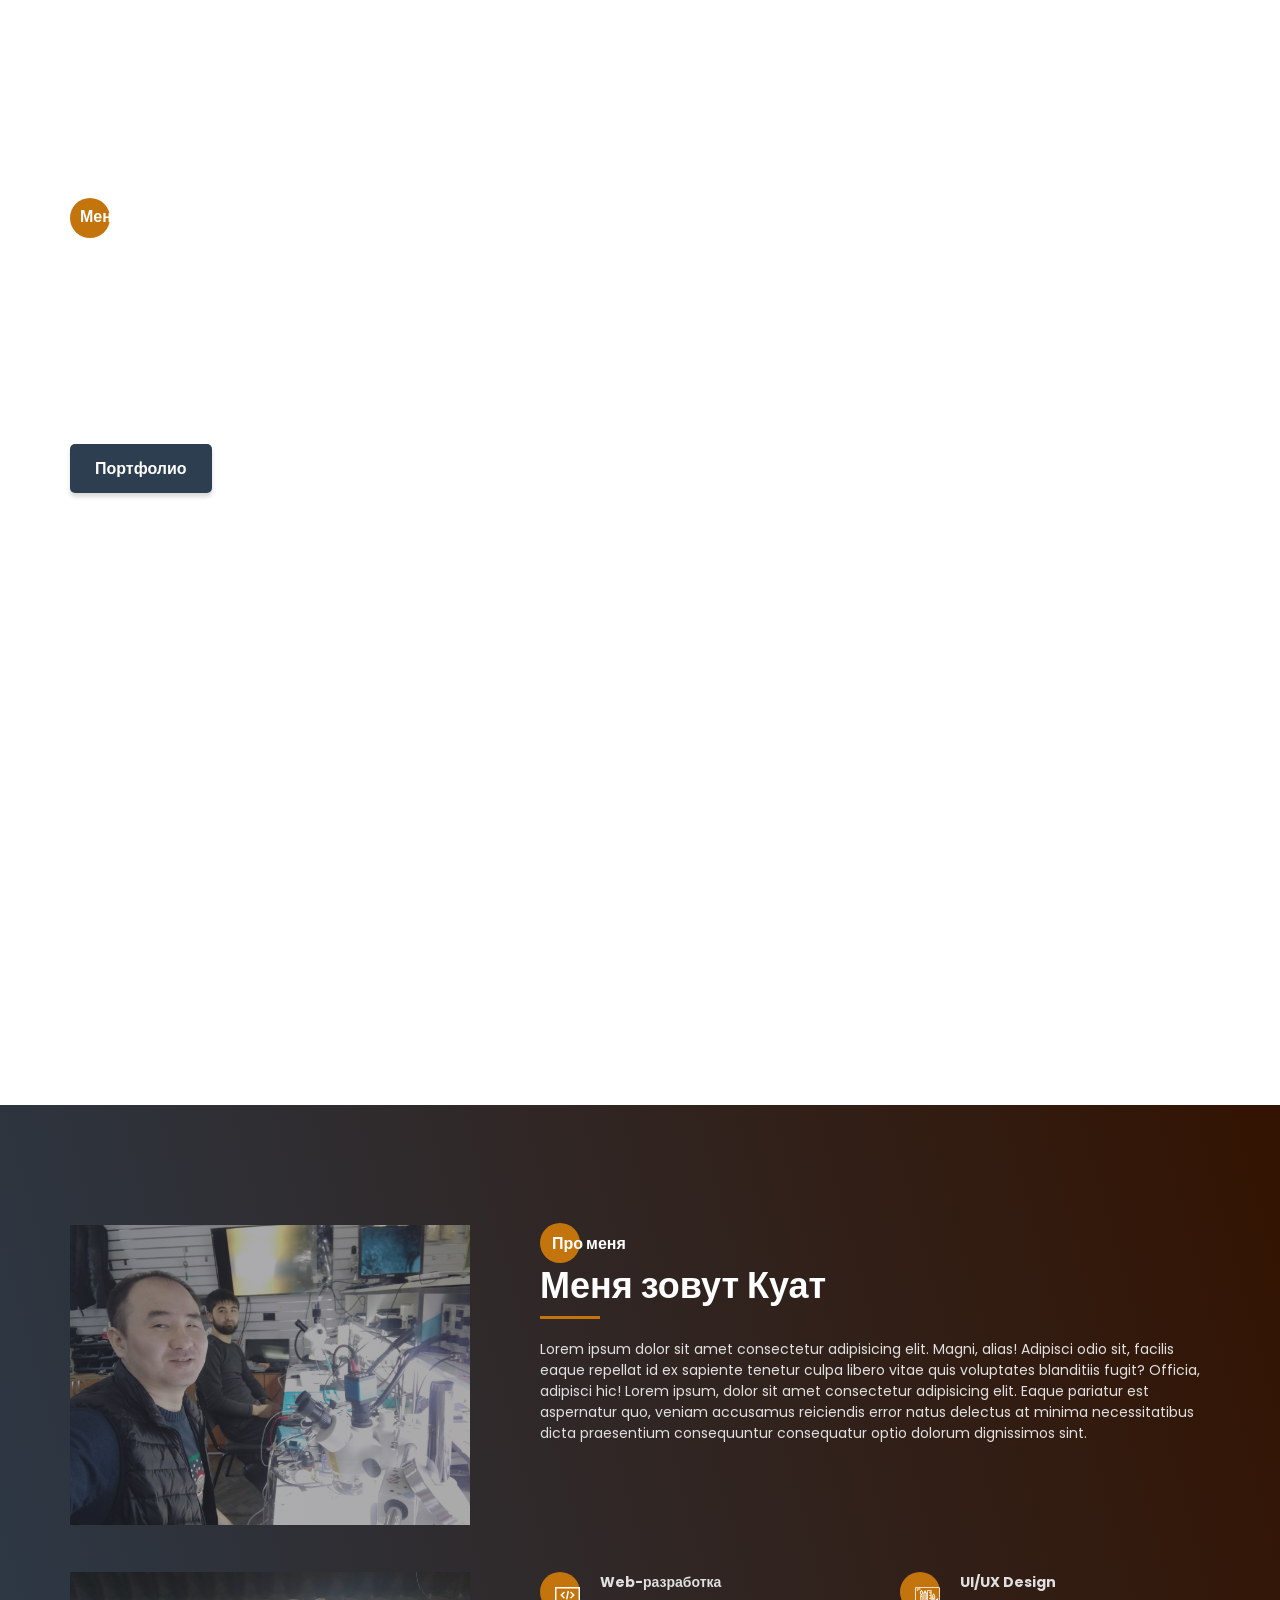
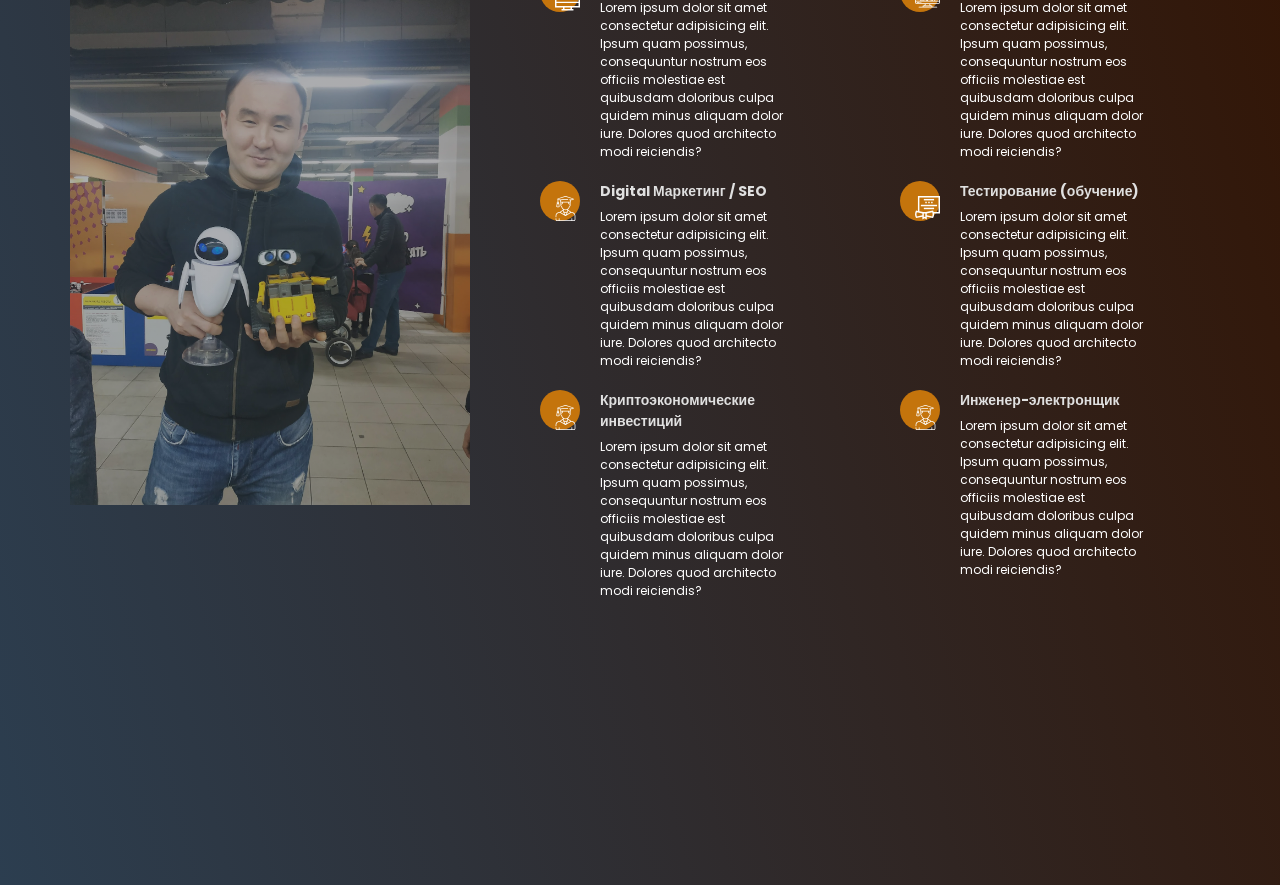
==== src/index.html @ 49ebad3f "test" ====
<!DOCTYPE html>
<html lang="en">
  <head>
    <meta charset="UTF-8" />
    <meta name="viewport" content="width=device-width, initial-scale=1.0" />
    <title>Nurmakhanov Kuat Kuanyshovich</title>
    <link
      href="https://fonts.googleapis.com/css2?family=Roboto:wght@100;300;400;700&display=swap"
      rel="stylesheet"
    />
    <link rel="stylesheet" href="css/style.min.css" />
  </head>
  <body>
    <aside class="sidepanel">
      <a href="#" class="sidepanel__link"
        ><img src="/src/icons/instagram.svg" alt="instagram" /></a
      ><a href="#" class="sidepanel__link"
        ><img src="/src/icons/tiktok.svg" alt="tiktok" /></a
      ><a href="#" class="sidepanel__link"
        ><img src="/src/icons/github.svg" alt="git" /></a
      ><a href="#" class="sidepanel__link"
        ><img src="/src/icons/twitter.svg" alt="twitter"
      /></a>
    </aside>

    <div class="menu">
      <div class="menu__block">
        <div class="menu__close">
          <svg
            width="29"
            height="30"
            viewBox="0 0 29 30"
            fill="none"
            xmlns="http://www.w3.org/2000/svg"
          >
            <path
              d="M17.1568 14.5231L28.4489 3.23075C29.1837 2.49623 29.1837 1.30861 28.4489 0.574085C27.7144 -0.160437 26.5267 -0.160437 25.7922 0.574085L14.4998 11.8665L3.20781 0.574085C2.47295 -0.160437 1.28567 -0.160437 0.551149 0.574085C-0.183716 1.30861 -0.183716 2.49623 0.551149 3.23075L11.8432 14.5231L0.551149 25.8155C-0.183716 26.55 -0.183716 27.7376 0.551149 28.4721C0.917206 28.8385 1.39852 29.0226 1.87948 29.0226C2.36045 29.0226 2.84141 28.8385 3.20781 28.4721L14.4998 17.1798L25.7922 28.4721C26.1586 28.8385 26.6396 29.0226 27.1205 29.0226C27.6015 29.0226 28.0825 28.8385 28.4489 28.4721C29.1837 27.7376 29.1837 26.55 28.4489 25.8155L17.1568 14.5231Z"
              fill="white"
            />
          </svg>
        </div>
        <nav>
          <ul class="menu__list">
            <li class="menu__link"><a href="#">ПРО МЕНЯ</a></li>
            <li class="menu__link"><a href="#">МОЙ ОПЫТ</a></li>
            <li class="menu__link"><a href="#">МОИ НАВЫКИ</a></li>
            <li class="menu__link"><a href="#">МОИ РАБОТЫ</a></li>
            <li class="menu__link"><a href="#">ПРАЙС ЛИСТ</a></li>
            <li class="menu__link"><a href="#">КОНТАКТЫ</a></li>
          </ul>
        </nav>

        <div class="menu__social">
          <a href="#"><img src="/src/icons/instagram.svg" alt="instagram" /></a
          ><a href="#"><img src="/src/icons/tiktok.svg" alt="tiktok" /></a
          ><a href="#"><img src="/src/icons/github.svg" alt="git" /></a
          ><a href="#"><img src="/src/icons/twitter.svg" alt="twitter" /></a>
        </div>
      </div>
      <div class="menu__overlay"></div>
    </div>

    <section class="promo">
      <div class="hamburger">
        <span></span>
        <span class="long"></span>
        <span></span>
      </div>
      <div class="container">
        <div class="title title_fs16 promo__subtitle">
          Меня зову Куат Нурмаханов
        </div>
        <h1 class="title title_fs48 promo__title">
          Эксперт в IT, Маркетинге и Обучении
        </h1>
        <div class="promo__btns">
          <a href="#" class="promo__link btn">Портфолио</a
          ><a href="#" class="promo__link">Про меня</a>
        </div>
      </div>
    </section>

    <section class="about">
      <div class="container">
        <div class="about__wrapper">
          <div class="about__photo">
            <img src="/src/img/resens.jpg" alt="resens2021" />
          </div>
          <div class="about__photo2">
            <img src="/src/img/robo.jpg" alt="robo" />
          </div>
          <div class="about__descr">
            <h2 class="title title_fs16 about__title">Про меня</h2>
            <div class="title title_fs36 about__subtitle">Меня зовут Куат</div>
            <div class="divider"></div>
            <p class="about__text">
              Lorem ipsum dolor sit amet consectetur adipisicing elit. Magni,
              alias! Adipisci odio sit, facilis eaque repellat id ex sapiente
              tenetur culpa libero vitae quis voluptates blanditiis fugit?
              Officia, adipisci hic! Lorem ipsum, dolor sit amet consectetur
              adipisicing elit. Eaque pariatur est aspernatur quo, veniam
              accusamus reiciendis error natus delectus at minima necessitatibus
              dicta praesentium consequuntur consequatur optio dolorum
              dignissimos sint.
            </p>
          </div>

          <div class="about__skills">
            <div class="about__skills-item">
              <div class="about__skills-circle">
                <img src="/src/icons/web development.svg" alt="" />
              </div>
              <div>
                <div class="title title_fs14">Web-разработка</div>
                <div class="about__skills-text">
                  Lorem ipsum dolor sit amet consectetur adipisicing elit. Ipsum
                  quam possimus, consequuntur nostrum eos officiis molestiae est
                  quibusdam doloribus culpa quidem minus aliquam dolor iure.
                  Dolores quod architecto modi reiciendis?
                </div>
              </div>
            </div>
            <!-- <div class="about__skills-item">
              <div class="about__skills-circle">
                <img src="/src/icons/Developer.svg" alt="" />
              </div>
              <div>
                <div class="title title_fs14">Разработка приложений</div>
                <div class="about__skills-text">
                  Lorem ipsum dolor sit amet consectetur adipisicing elit. Ipsum
                  quam possimus, consequuntur nostrum eos officiis molestiae est
                  quibusdam doloribus culpa quidem minus aliquam dolor iure.
                  Dolores quod architecto modi reiciendis?
                </div>
              </div>
            </div> -->
            <div class="about__skills-item">
              <div class="about__skills-circle">
                <img src="/src/icons/Design.svg" alt="" />
              </div>
              <div>
                <div class="title title_fs14">UI/UX Design</div>
                <div class="about__skills-text">
                  Lorem ipsum dolor sit amet consectetur adipisicing elit. Ipsum
                  quam possimus, consequuntur nostrum eos officiis molestiae est
                  quibusdam doloribus culpa quidem minus aliquam dolor iure.
                  Dolores quod architecto modi reiciendis?
                </div>
              </div>
            </div>
            <div class="about__skills-item">
              <div class="about__skills-circle">
                <img src="/src/icons/University.svg" alt="" />
              </div>
              <div>
                <div class="title title_fs14">Digital Маркетинг / SEO</div>
                <div class="about__skills-text">
                  Lorem ipsum dolor sit amet consectetur adipisicing elit. Ipsum
                  quam possimus, consequuntur nostrum eos officiis molestiae est
                  quibusdam doloribus culpa quidem minus aliquam dolor iure.
                  Dolores quod architecto modi reiciendis?
                </div>
              </div>
            </div>
            <div class="about__skills-item">
              <div class="about__skills-circle">
                <img src="/src/icons/Courses.svg" alt="" />
              </div>
              <div>
                <div class="title title_fs14">Тестирование (обучение)</div>
                <div class="about__skills-text">
                  Lorem ipsum dolor sit amet consectetur adipisicing elit. Ipsum
                  quam possimus, consequuntur nostrum eos officiis molestiae est
                  quibusdam doloribus culpa quidem minus aliquam dolor iure.
                  Dolores quod architecto modi reiciendis?
                </div>
              </div>
            </div>
            <div class="about__skills-item">
              <div class="about__skills-circle">
                <img src="/src/icons/University.svg" alt="" />
              </div>
              <div>
                <div class="title title_fs14">
                  Криптоэкономические инвестиций
                </div>
                <div class="about__skills-text">
                  Lorem ipsum dolor sit amet consectetur adipisicing elit. Ipsum
                  quam possimus, consequuntur nostrum eos officiis molestiae est
                  quibusdam doloribus culpa quidem minus aliquam dolor iure.
                  Dolores quod architecto modi reiciendis?
                </div>
              </div>
            </div>
            <div class="about__skills-item">
              <div class="about__skills-circle">
                <img src="/src/icons/University.svg" alt="" />
              </div>
              <div>
                <div class="title title_fs14">Инженер-электронщик</div>
                <div class="about__skills-text">
                  Lorem ipsum dolor sit amet consectetur adipisicing elit. Ipsum
                  quam possimus, consequuntur nostrum eos officiis molestiae est
                  quibusdam doloribus culpa quidem minus aliquam dolor iure.
                  Dolores quod architecto modi reiciendis?
                </div>
              </div>
            </div>
          </div>
        </div>
      </div>
    </section>

    <script src="js/script.js"></script>
  </body>
</html>
---- src/css/style.min.css ----
@import"libs/bootstrap-reboot.css";@import"https://fonts.googleapis.com/css2?family=Poppins:wght@500;700&display=swap";*{font-family:"Poppins",sans-serif;margin:0;padding:0}.container{width:1140px;margin:0 auto}.divider{height:3px;width:60px;background-color:#c4740c;margin-top:25px}.btn{background:#2c3e50;-webkit-box-shadow:0px 4px 4px rgba(0,0,0,.15);box-shadow:0px 4px 4px rgba(0,0,0,.15);padding:12px 25px;border-radius:5px;-webkit-transition:background-color .3s ease,-webkit-transform .3s ease;transition:background-color .3s ease,-webkit-transform .3s ease;transition:transform .3s ease,background-color .3s ease;transition:transform .3s ease,background-color .3s ease,-webkit-transform .3s ease}.btn:hover{-webkit-transform:scale(1.1);transform:scale(1.1);background-color:#009bdf}.promo{min-height:100vh;position:relative;background:url("/src/img/bg.png") no-repeat 50%/cover;padding-top:205px}.promo__title{margin-top:10px;width:535px}.promo__subtitle{position:relative;padding-left:10px;z-index:2}.promo__subtitle::before{content:"";position:absolute;width:40px;height:40px;background:#c4740c;border-radius:100%;z-index:-1;top:-31%;left:0}.promo__btns{margin-top:25px;display:-webkit-box;display:-ms-flexbox;display:flex;-webkit-box-align:center;-ms-flex-align:center;align-items:center;-webkit-box-pack:justify;-ms-flex-pack:justify;justify-content:space-between;width:250px}.promo__link{color:#fff;font-weight:bold;text-decoration:none}.promo__link:hover{color:#fff;text-decoration:none;-webkit-transform:scale(1.1);transform:scale(1.1)}.title{color:#fff;font-weight:bold;font-size:36px;line-height:60px}.title_fs14{font-size:14px;line-height:21px;color:#e0e0e0}.title_fs16{font-size:16px;line-height:24px}.title_fs36{font-size:36px}.title_fs48{font-size:48px}.sidepanel{position:fixed;top:250px;left:50px;display:-webkit-box;display:-ms-flexbox;display:flex;-webkit-box-orient:vertical;-webkit-box-direction:normal;-ms-flex-direction:column;flex-direction:column;-webkit-box-pack:justify;-ms-flex-pack:justify;justify-content:space-between;height:200px;z-index:3}.sidepanel img{-webkit-transition:all .6s;transition:all .6s;width:22px;height:22px}.sidepanel img:hover{-webkit-transform:scale(1.13);transform:scale(1.13)}.hamburger{position:absolute;top:20px;right:30px;height:21px;display:-webkit-box;display:-ms-flexbox;display:flex;-webkit-box-orient:vertical;-webkit-box-direction:normal;-ms-flex-direction:column;flex-direction:column;-webkit-box-pack:justify;-ms-flex-pack:justify;justify-content:space-between;-webkit-box-align:end;-ms-flex-align:end;align-items:flex-end;cursor:pointer}.hamburger span{display:block;width:30px;height:3px;background-color:#fff}.hamburger span.long{width:36px}.menu{position:fixed;top:0;left:-100px;width:100%;height:100vh;z-index:10;visibility:hidden;opacity:0;-webkit-transition:all .6s;transition:all .6s}.menu.active{left:0;visibility:visible;opacity:1}.menu__block{position:relative;width:345px;background-color:#c4740c;height:100%;-webkit-transition:all .6s;transition:all .6s;padding-top:140px;padding-left:40px;z-index:11}.menu__close{position:absolute;top:25px;right:25px;cursor:pointer}.menu__list{list-style-type:none;padding-left:35px}.menu__link{position:relative;font-size:24px;font-weight:bold;line-height:36px;margin-bottom:15px;cursor:pointer}.menu__link:before{position:absolute;content:"";top:8px;left:-35px;width:15px;height:15px;border-radius:100%;border:2px solid #331301;-webkit-transition:all .6s;transition:all .6s}.menu__link:hover::before{background-color:#fff}.menu__link a{color:#fff;text-decoration:none}.menu img{width:22px;height:22px;margin:0 4px}.menu__social{padding-top:50px;position:absolute;left:50%;-webkit-transform:translateX(-50%);transform:translateX(-50%);width:90px;display:-webkit-box;display:-ms-flexbox;display:flex;-webkit-box-align:center;-ms-flex-align:center;align-items:center;-webkit-box-pack:justify;-ms-flex-pack:justify;justify-content:space-between}.menu__overlay{position:fixed;top:0;left:0;width:100%;height:100%;background-color:#000;opacity:.75}.about{padding-top:120px;background:linear-gradient(75deg, #2c3e50, #331301)}.about__wrapper{display:grid;grid-template-columns:400px 670px;grid-template-rows:minmax(245px, auto) minmax(255px, auto);grid-auto-rows:minmax(245px, auto);-webkit-column-gap:70px;-moz-column-gap:70px;column-gap:70px;row-gap:40px}.about__photo{opacity:.6;grid-row:1}.about__photo img{width:100%}.about__photo2{opacity:.6;grid-row:2/4}.about__photo2 img{width:100%}.about__descr{padding-top:6px}.about__descr .divider{margin-top:0}.about__title{position:relative;padding:1px 0 0 12px;z-index:2}.about__title::before{content:"";position:absolute;width:40px;height:40px;background:#c4740c;border-radius:100%;z-index:-1;top:-31%;left:0}.about__text{margin-top:20px;font-size:14px;line-height:21px;color:#e0e0e0}.about__skills{display:grid;grid-template:repeat(2, 1fr)/repeat(2, 1fr);grid-template-rows:1fr;-webkit-column-gap:50px;-moz-column-gap:50px;column-gap:50px;row-gap:20px}.about__skills-item{display:grid;grid-template-columns:40px 200px;-webkit-column-gap:20px;-moz-column-gap:20px;column-gap:20px}.about__skills-circle{position:relative;padding:15px 0 0 15px;z-index:2}.about__skills-circle::before{content:"";position:absolute;width:40px;height:40px;background:#c4740c;border-radius:100%;z-index:-1;top:-31%;left:0}.about__skills-circle:before{top:0}.about__skills-text{margin-top:6px;font-size:12px;line-height:18px;color:#fff}/*# sourceMappingURL=style.min.css.map */
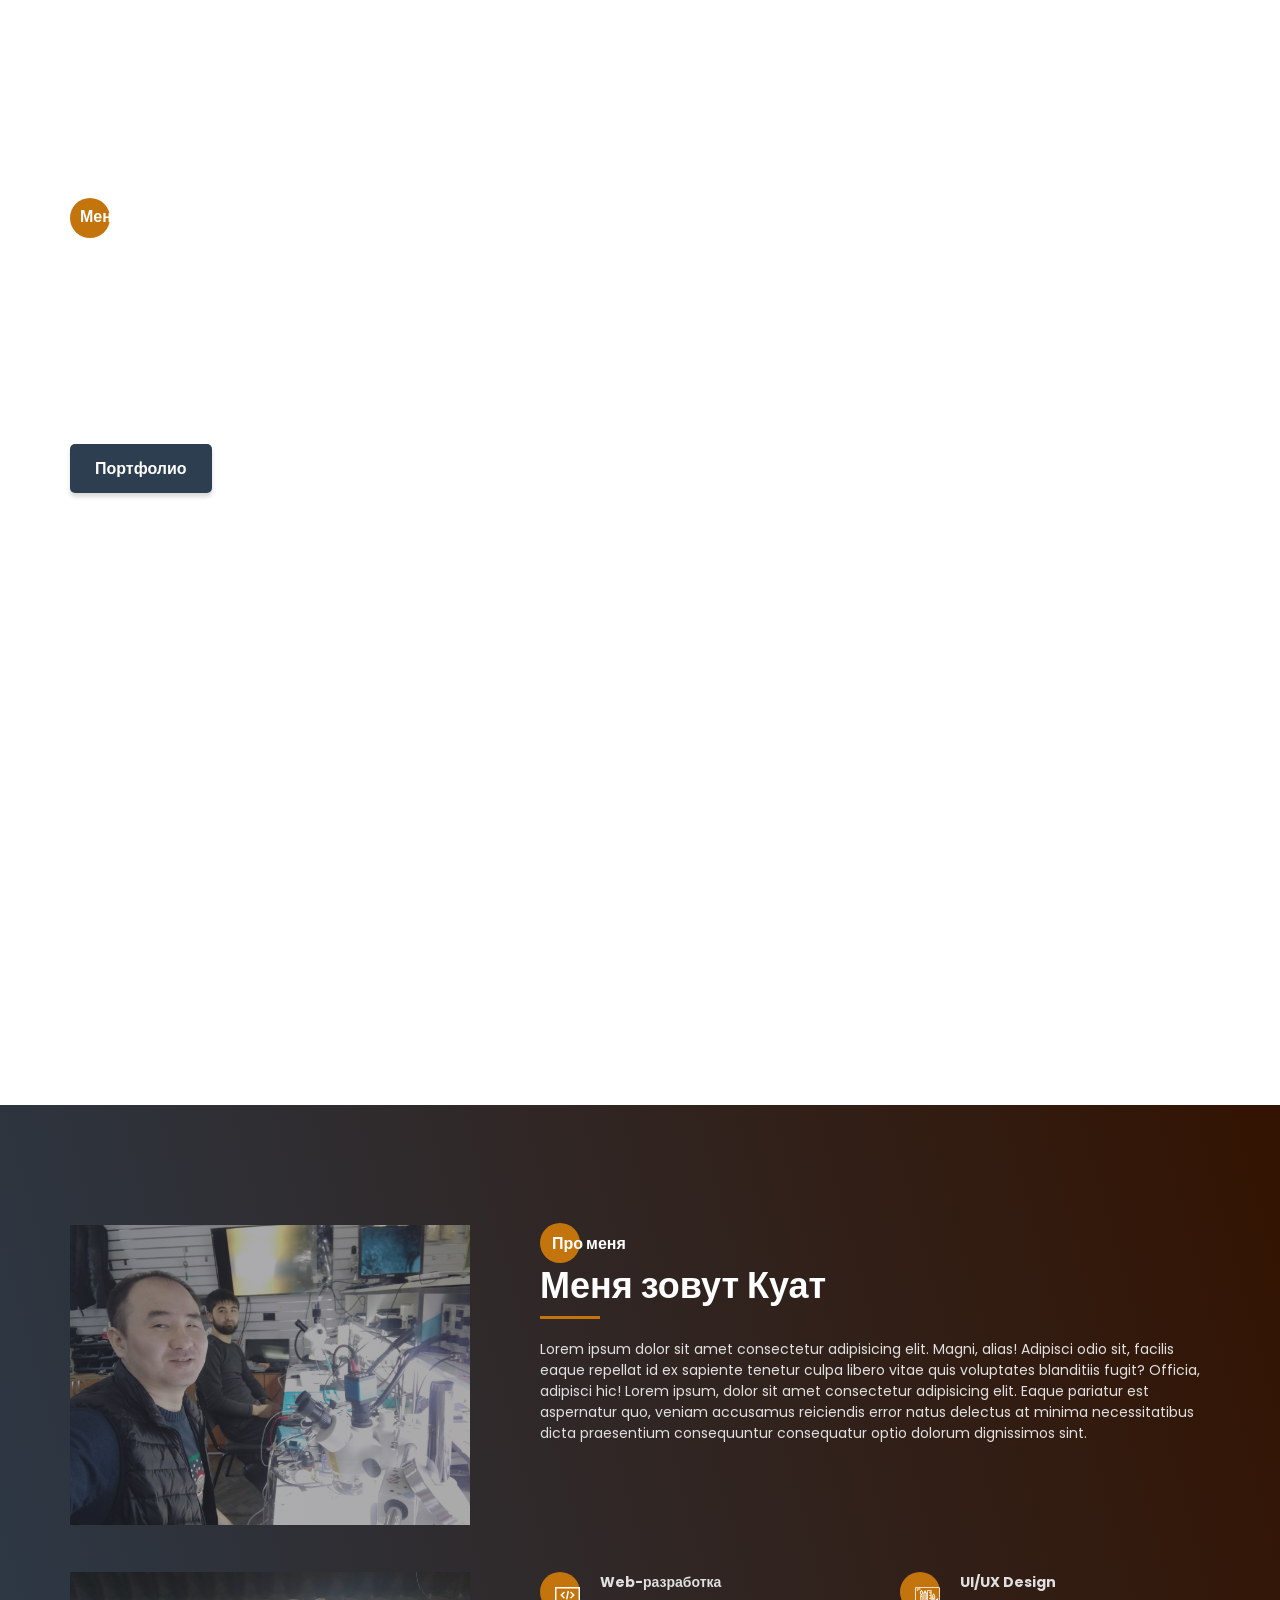
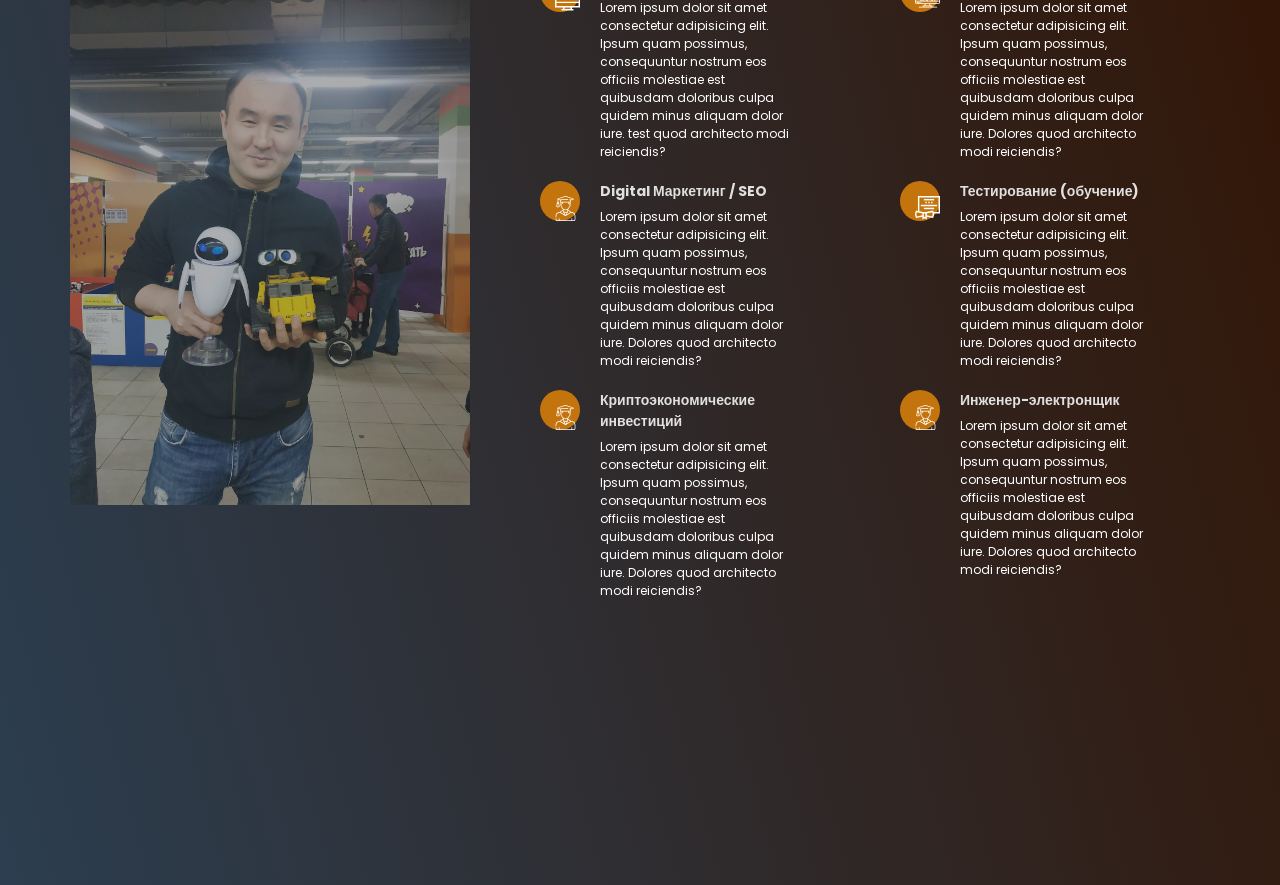
==== commit 1185428b: "test2" ====
--- a/src/index.html
+++ b/src/index.html
@@ -116,7 +116,7 @@
                   Lorem ipsum dolor sit amet consectetur adipisicing elit. Ipsum
                   quam possimus, consequuntur nostrum eos officiis molestiae est
                   quibusdam doloribus culpa quidem minus aliquam dolor iure.
-                  Dolores quod architecto modi reiciendis?
+                  test quod architecto modi reiciendis?
                 </div>
               </div>
             </div>
